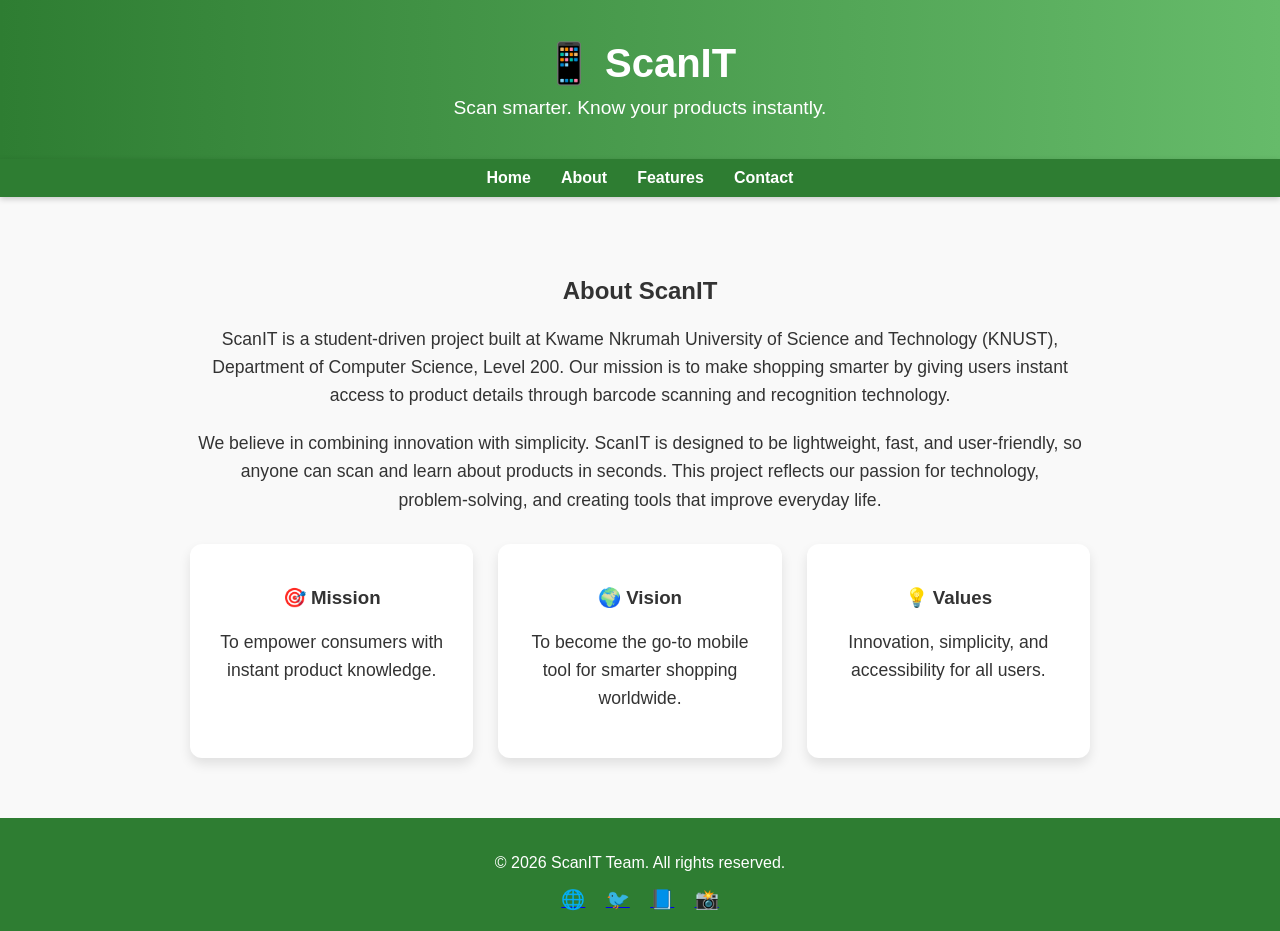
==== about.html @ d8d535c6 "Add files via upload" ====
<!DOCTYPE html>
<html lang="en">
<head>
  <meta charset="UTF-8">
  <meta name="viewport" content="width=device-width, initial-scale=1.0">
  <title>About - ScanIT</title>
  <link rel="stylesheet" href="style.css">
</head>
<body>
  <!-- Header -->
  <header class="header">
    <div class="logo">📱 ScanIT</div>
    <div class="slogan">Scan smarter. Know your products instantly.</div>
  </header>

  <!-- Navigation -->
  <nav>
    <ul>
      <li><a href="index.html">Home</a></li>
      <li><a href="about.html">About</a></li>
      <li><a href="features.html">Features</a></li>
      <li><a href="contact.html">Contact</a></li>
    </ul>
  </nav>

  <!-- About Section -->
  <section class="about">
    <h2>About ScanIT</h2>
    <p>
      ScanIT is a student‑driven project built at Kwame Nkrumah University of Science and Technology (KNUST), 
      Department of Computer Science, Level 200. Our mission is to make shopping smarter by giving users instant 
      access to product details through barcode scanning and recognition technology.
    </p>
    <p>
      We believe in combining innovation with simplicity. ScanIT is designed to be lightweight, fast, and user‑friendly, 
      so anyone can scan and learn about products in seconds. This project reflects our passion for technology, 
      problem‑solving, and creating tools that improve everyday life.
    </p>
    <div class="about-highlights">
      <div class="highlight-card">
        <h3>🎯 Mission</h3>
        <p>To empower consumers with instant product knowledge.</p>
      </div>
      <div class="highlight-card">
        <h3>🌍 Vision</h3>
        <p>To become the go‑to mobile tool for smarter shopping worldwide.</p>
      </div>
      <div class="highlight-card">
        <h3>💡 Values</h3>
        <p>Innovation, simplicity, and accessibility for all users.</p>
      </div>
    </div>
  </section>

  <!-- Footer -->
  <footer class="footer">
    <p>&copy; 2026 ScanIT Team. All rights reserved.</p>
    <div class="social-icons">
      <a href="#">🌐</a>
      <a href="#">🐦</a>
      <a href="#">📘</a>
      <a href="#">📸</a>
    </div>
  </footer>
  <script src="script.js"></script>


</body>
</html>
---- style.css ----
html {
  scroll-behavior: smooth;
}

body {
  font-family: 'Segoe UI', Arial, sans-serif;
  margin: 0;
  background: #f9f9f9;
  color: #333;
}

/* Header */
.header {
  background: linear-gradient(90deg, #2e7d32, #66bb6a);
  color: white;
  text-align: center;
  padding: 40px 10px;
}

.logo {
  font-size: 2.5em;
  font-weight: bold;
}

.slogan {
  font-size: 1.2em;
  margin-top: 10px;
}

/* Navigation */
nav {
  background: #2e7d32;
  padding: 10px;
}

nav ul {
  list-style: none;
  display: flex;
  justify-content: center;
  margin: 0;
  padding: 0;
}

nav ul li {
  margin: 0 15px;
}

nav ul li a {
  color: white;
  text-decoration: none;
  font-weight: bold;
  transition: color 0.3s;
}

nav ul li a:hover {
  color: #c8e6c9;
}

/* Hero */
.hero {
  text-align: center;
  padding: 120px 20px;
  background: url('https://via.placeholder.com/1200x400') no-repeat center/cover;
  color: white;
  position: relative;
}

.hero::before {
  content: "";
  position: absolute;
  top: 0; left: 0;
  width: 100%; height: 100%;
  background: rgba(0,0,0,0.7); /* overlay */
  z-index: 0;
}

.hero-content {
  position: relative;
  z-index: 1;
}

.hero h1 {
  font-size: 3em;
  text-shadow: 3px 3px 12px rgba(0,0,0,0.9);
}

.tagline {
  font-size: 1.4em;
  margin: 15px 0 25px;
}

/* Buttons */
button, .download-btn {
  margin: 10px;
  padding: 14px 30px;
  background: linear-gradient(90deg, #2e7d32, #66bb6a);
  color: white;
  border: none;
  cursor: pointer;
  border-radius: 30px;
  font-size: 1em;
  transition: transform 0.3s, background 0.3s;
  text-decoration: none;
  display: inline-block;
}

button:hover, .download-btn:hover {
  transform: scale(1.1);
  background: linear-gradient(90deg, #388e3c, #81c784);
}

/* Features */
.features {
  text-align: center;
  padding: 60px 20px;
}

.features p {
  font-size: 1.1em;
  margin-bottom: 30px;
  color: #555;
}

.grid {
  display: grid;
  grid-template-columns: repeat(auto-fit, minmax(250px, 1fr));
  gap: 25px;
  margin-top: 25px;
}

.feature-card {
  background: white;
  border-radius: 12px;
  padding: 25px;
  box-shadow: 0 6px 12px rgba(0,0,0,0.1);
  transition: transform 0.3s;
}

.feature-card:hover {
  transform: translateY(-8px);
}

/* Screenshots */
.screenshots {
  text-align: center;
  padding: 60px 20px;
}

.screenshot-card {
  background: white;
  border-radius: 12px;
  padding: 15px;
  box-shadow: 0 6px 12px rgba(0,0,0,0.1);
  transition: transform 0.3s;
}

.screenshot-card img {
  width: 100%;
  border-radius: 8px;
}

.screenshot-card:hover {
  transform: scale(1.05);
}

/* Roadmap */
.roadmap {
  background: #f1f8e9;
  padding: 50px 20px;
}

.roadmap ul {
  list-style: none;
  padding: 0;
}

.roadmap li {
  margin: 10px 0;
  font-size: 1.1em;
}

/* About Page */
.about {
  text-align: center;
  padding: 60px 20px;
  max-width: 900px;
  margin: auto;
}

.about p {
  font-size: 1.1em;
  line-height: 1.6;
  margin-bottom: 20px;
}

.about-highlights {
  display: grid;
  grid-template-columns: repeat(auto-fit, minmax(250px, 1fr));
  gap: 25px;
  margin-top: 30px;
}

.highlight-card {
  background: white;
  border-radius: 12px;
  padding: 25px;
  box-shadow: 0 6px 12px rgba(0,0,0,0.1);
  transition: transform 0.3s;
}

.highlight-card:hover {
  transform: translateY(-8px);
}

/* Contact Page */
.contact {
  text-align: center;
  padding: 60px 20px;
  max-width: 900px;
  margin: auto;
}

.contact-card {
  background: #e8f5e9;
  border: 1px solid #2e7d32;
  border-radius: 12px;
  padding: 30px;
  margin: 20px auto;
  box-shadow: 0 6px 12px rgba(0,0,0,0.1);
}

.contact-form {
  display: flex;
  flex-direction: column;
  gap: 15px;
}

.contact-form label {
  text-align: left;
  font-weight: bold;
}

.contact-form input,
.contact-form textarea {
  padding: 12px;
  border: 1px solid #ccc;
  border-radius: 8px;
  font-size: 1em;
}

.contact-form button {
  background: linear-gradient(90deg, #2e7d32, #66bb6a);
  color: white;
  border: none;
  padding: 12px;
  border-radius: 25px;
  cursor: pointer;
  transition: transform 0.3s, background 0.3s;
}

.contact-form button:hover {
  transform: scale(1.05);
  background: linear-gradient(90deg, #388e3c, #81c784);
}

.contact-info {
  margin-top: 30px;
  font-size: 1.1em;
}

/* Download Page */
.download {
  text-align: center;
  padding: 60px 20px;
  max-width: 900px;
  margin: auto;
}

.download-buttons {
  display: flex;
  justify-content: center;
  gap: 20px;
  margin: 30px 0;
}

.download-btn.android {
  background: linear-gradient(90deg, #2e7d32, #66bb6a);
}

.download-btn.ios {
  background: linear-gradient(90deg, #1e88e5, #64b5f6);
}

/* Footer */
.footer {
  background: #2e7d32;
  color: white;
  text-align: center;
  padding: 20px;
}

.footer-links {
  list-style: none;
  display: flex;
  justify-content: center;
  padding: 0;
  margin: 15px 0;
}

.footer-links li {
  margin: 0 10px;
}

.footer-links a {
  color: #c8e6c9;
  text-decoration: none;
  transition: color 0.3s;
}

.footer-links a:hover {
  color: white;
}

.social-icons a {
  margin: 0 8px;
  font-size: 1.2em;
  transition: transform 0.3s;
}

.social-icons a:hover {
  transform: scale(1.2);
}
/* Global Animations */
@keyframes fadeInUp {
  from {
    opacity: 0;
    transform: translateY(40px);
  }
  to {
    opacity: 1;
    transform: translateY(0);
  }
}

@keyframes fadeIn {
  from { opacity: 0; }
  to { opacity: 1; }
}

/* Animate sections on load */
.hero-content {
  animation: fadeInUp 1.5s ease-out;
}

.feature-card,
.screenshot-card,
.highlight-card,
.contact-card,
.download-btn {
  opacity: 0;
  transform: translateY(30px);
  transition: opacity 0.8s ease, transform 0.8s ease;
}

/* When visible on scroll */
.feature-card.visible,
.screenshot-card.visible,
.highlight-card.visible,
.contact-card.visible,
.download-btn.visible {
  opacity: 1;
  transform: translateY(0);
}
/* Sticky Navigation */
nav {
  background: #2e7d32;
  padding: 10px;
  position: sticky;   /* keeps nav fixed at top */
  top: 0;
  z-index: 1000;      /* ensures it stays above content */
  box-shadow: 0 2px 6px rgba(0,0,0,0.2); /* subtle shadow */
}

nav ul {
  list-style: none;
  display: flex;
  justify-content: center;
  margin: 0;
  padding: 0;
}

nav ul li {
  margin: 0 15px;
}

nav ul li a {
  color: white;
  text-decoration: none;
  font-weight: bold;
  transition: color 0.3s, border-bottom 0.3s;
  padding: 5px 0;
}

nav ul li a:hover {
  color: #c8e6c9;
  border-bottom: 2px solid #c8e6c9; /* highlight underline */
}
/* Back to Top Button */
#backToTop {
  position: fixed;
  bottom: 30px;
  right: 30px;
  background: linear-gradient(90deg, #2e7d32, #66bb6a);
  color: white;
  border: none;
  padding: 12px 18px;
  border-radius: 50px;
  cursor: pointer;
  font-size: 1em;
  box-shadow: 0 4px 8px rgba(0,0,0,0.3);
  display: none; /* hidden by default */
  transition: transform 0.3s, background 0.3s;
  z-index: 2000;
}

#backToTop:hover {
  transform: scale(1.1);
  background: linear-gradient(90deg, #388e3c, #81c784);
}
/* Active Nav Link */
nav ul li a.active {
  color: #c8e6c9;
  border-bottom: 2px solid #c8e6c9;
}
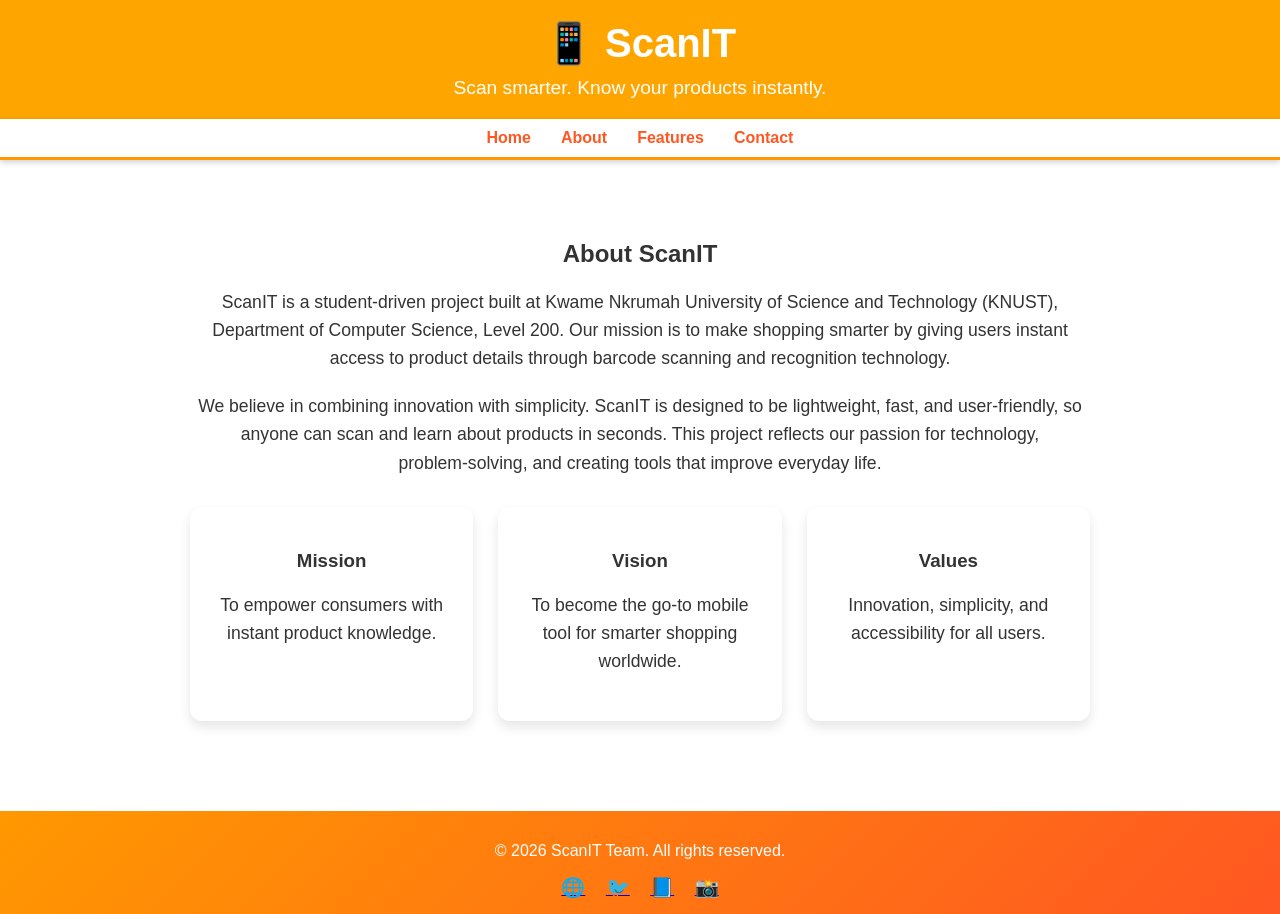
==== commit 1f56d893: "Update about.html" ====
--- a/about.html
+++ b/about.html
@@ -38,15 +38,15 @@
     </p>
     <div class="about-highlights">
       <div class="highlight-card">
-        <h3>🎯 Mission</h3>
+        <h3> Mission</h3>
         <p>To empower consumers with instant product knowledge.</p>
       </div>
       <div class="highlight-card">
-        <h3>🌍 Vision</h3>
+        <h3> Vision</h3>
         <p>To become the go‑to mobile tool for smarter shopping worldwide.</p>
       </div>
       <div class="highlight-card">
-        <h3>💡 Values</h3>
+        <h3> Values</h3>
         <p>Innovation, simplicity, and accessibility for all users.</p>
       </div>
     </div>
--- a/style.css
+++ b/style.css
@@ -60,19 +60,27 @@
 .hero {
   text-align: center;
   padding: 120px 20px;
-  background: url('https://via.placeholder.com/1200x400') no-repeat center/cover;
-  color: white;
+  background: linear-gradient(to right, orange, white); /* orange → white gradient */
+  color: #333;  /* dark text for readability */
   position: relative;
 }
 
 .hero::before {
-  content: "";
-  position: absolute;
-  top: 0; left: 0;
-  width: 100%; height: 100%;
-  background: rgba(0,0,0,0.7); /* overlay */
-  z-index: 0;
-}
+  content: none; /* remove the black overlay */
+}
+
+.hero h1 {
+  font-size: 3em;
+  color: orange; /* highlight main heading */
+  text-shadow: 2px 2px 6px rgba(255,165,0,0.3); /* subtle orange glow */
+}
+
+.tagline {
+  font-size: 1.4em;
+  margin: 15px 0 25px;
+  color: #555;
+}
+
 
 .hero-content {
   position: relative;
@@ -432,4 +440,103 @@
   color: #c8e6c9;
   border-bottom: 2px solid #c8e6c9;
 }
-
+/* General body */
+body {
+  font-family: Arial, sans-serif;
+  margin: 0;
+  padding: 0;
+  background: white; /* main background */
+  color: #333;
+}
+
+/* Header */
+.header {
+  background: linear-gradient(135deg, #ff9800, #ff5722); /* orange gradient */
+  color: white;
+  text-align: center;
+  padding: 20px;
+}
+
+/* Navigation */
+nav {
+  background: white;
+  border-bottom: 3px solid #ff9800;
+}
+
+nav ul li a {
+  text-decoration: none;
+  color: #ff5722; /* deep orange links */
+  font-weight: bold;
+}
+
+nav ul li a:hover {
+  color: white;
+  background: linear-gradient(135deg, #ff9800, #ff5722);
+  padding: 5px 10px;
+  border-radius: 5px;
+}
+
+/* Buttons */
+.btn {
+  display: inline-block;
+  background: linear-gradient(135deg, #ff9800, #ff5722);
+  color: white;
+  padding: 10px 20px;
+  text-decoration: none;
+  border-radius: 5px;
+  font-weight: bold;
+  transition: transform 0.3s;
+}
+
+.btn:hover {
+  background: white;
+  color: #ff5722;
+  border: 2px solid #ff9800;
+  transform: scale(1.05);
+}
+
+/* Footer */
+.footer {
+  background: linear-gradient(135deg, #ff9800, #ff5722);
+  color: white;
+  text-align: center;
+  padding: 15px;
+  margin-top: 30px;
+}
+.logo-img {
+  height: 60px;       /* adjust size */
+  margin-right: 10px; /* space between logo and text */
+  vertical-align: middle;
+}
+
+.header {
+  background: orange;
+  color: white;
+  text-align: center;
+  padding: 20px;
+}
+
+.header h1 {
+  display: inline-block;
+  margin: 0;
+  font-size: 2em;
+}
+.screenshots {
+  display: flex;
+  justify-content: center;
+  gap: 20px;
+  margin: 40px 0;
+}
+
+.screenshots img {
+  max-width: 250px;
+  border: 3px solid #ff9800;   /* orange border */
+  border-radius: 10px;
+  background: white;
+  padding: 5px;
+  transition: transform 0.3s;
+}
+
+.screenshots img:hover {
+  transform: scale(1.05); /* zoom effect */
+}
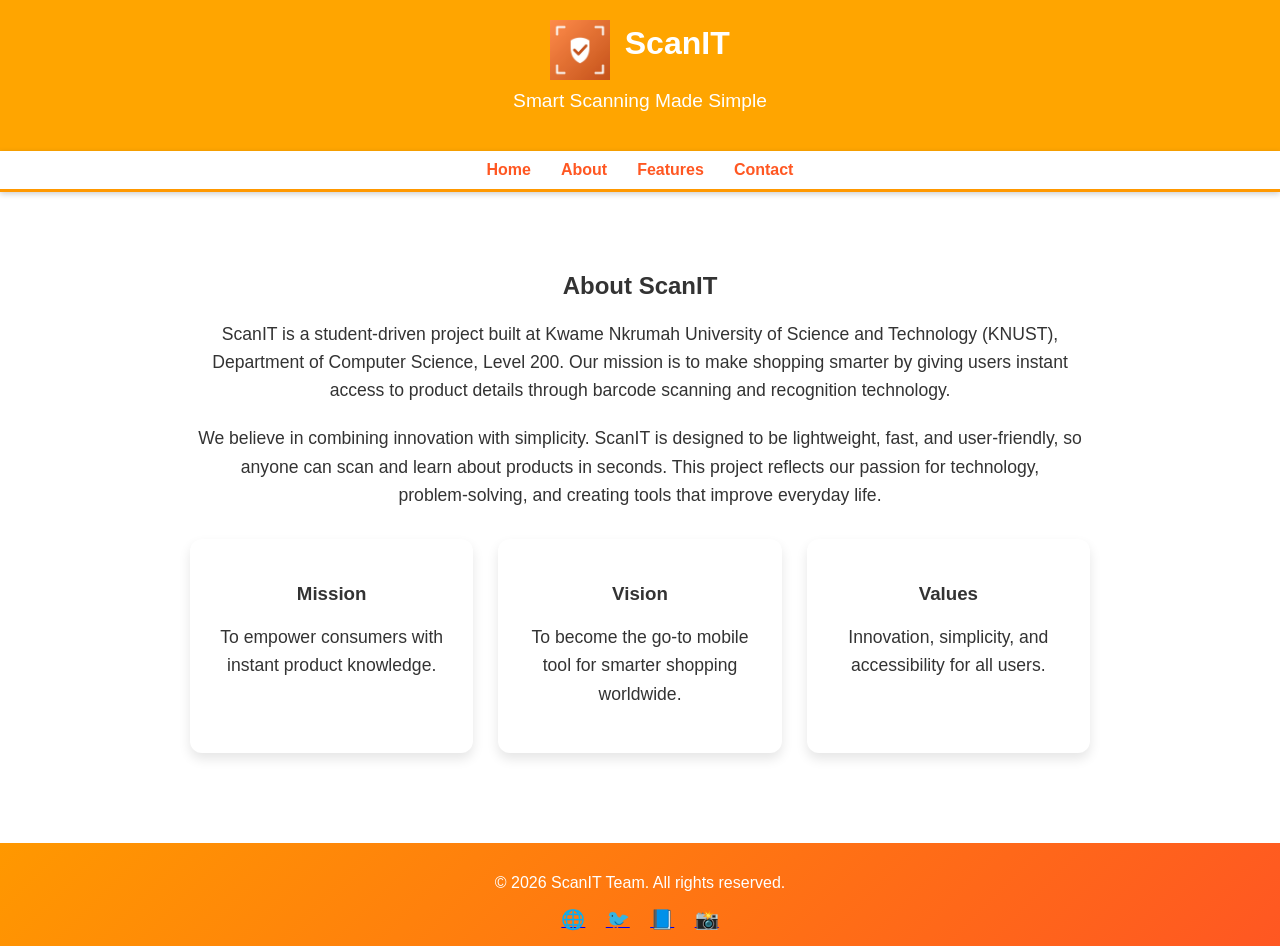
==== commit 04a53562: "Update about.html" ====
--- a/about.html
+++ b/about.html
@@ -8,10 +8,12 @@
 </head>
 <body>
   <!-- Header -->
-  <header class="header">
-    <div class="logo">📱 ScanIT</div>
-    <div class="slogan">Scan smarter. Know your products instantly.</div>
-  </header>
+<header class="header">
+  <img src="logo.png.jpeg" alt="ScanIT Logo" class="logo-img">
+  <h1 class="logo">ScanIT</h1>
+  <p class="slogan">Smart Scanning Made Simple</p>
+</header>
+
 
   <!-- Navigation -->
   <nav>
